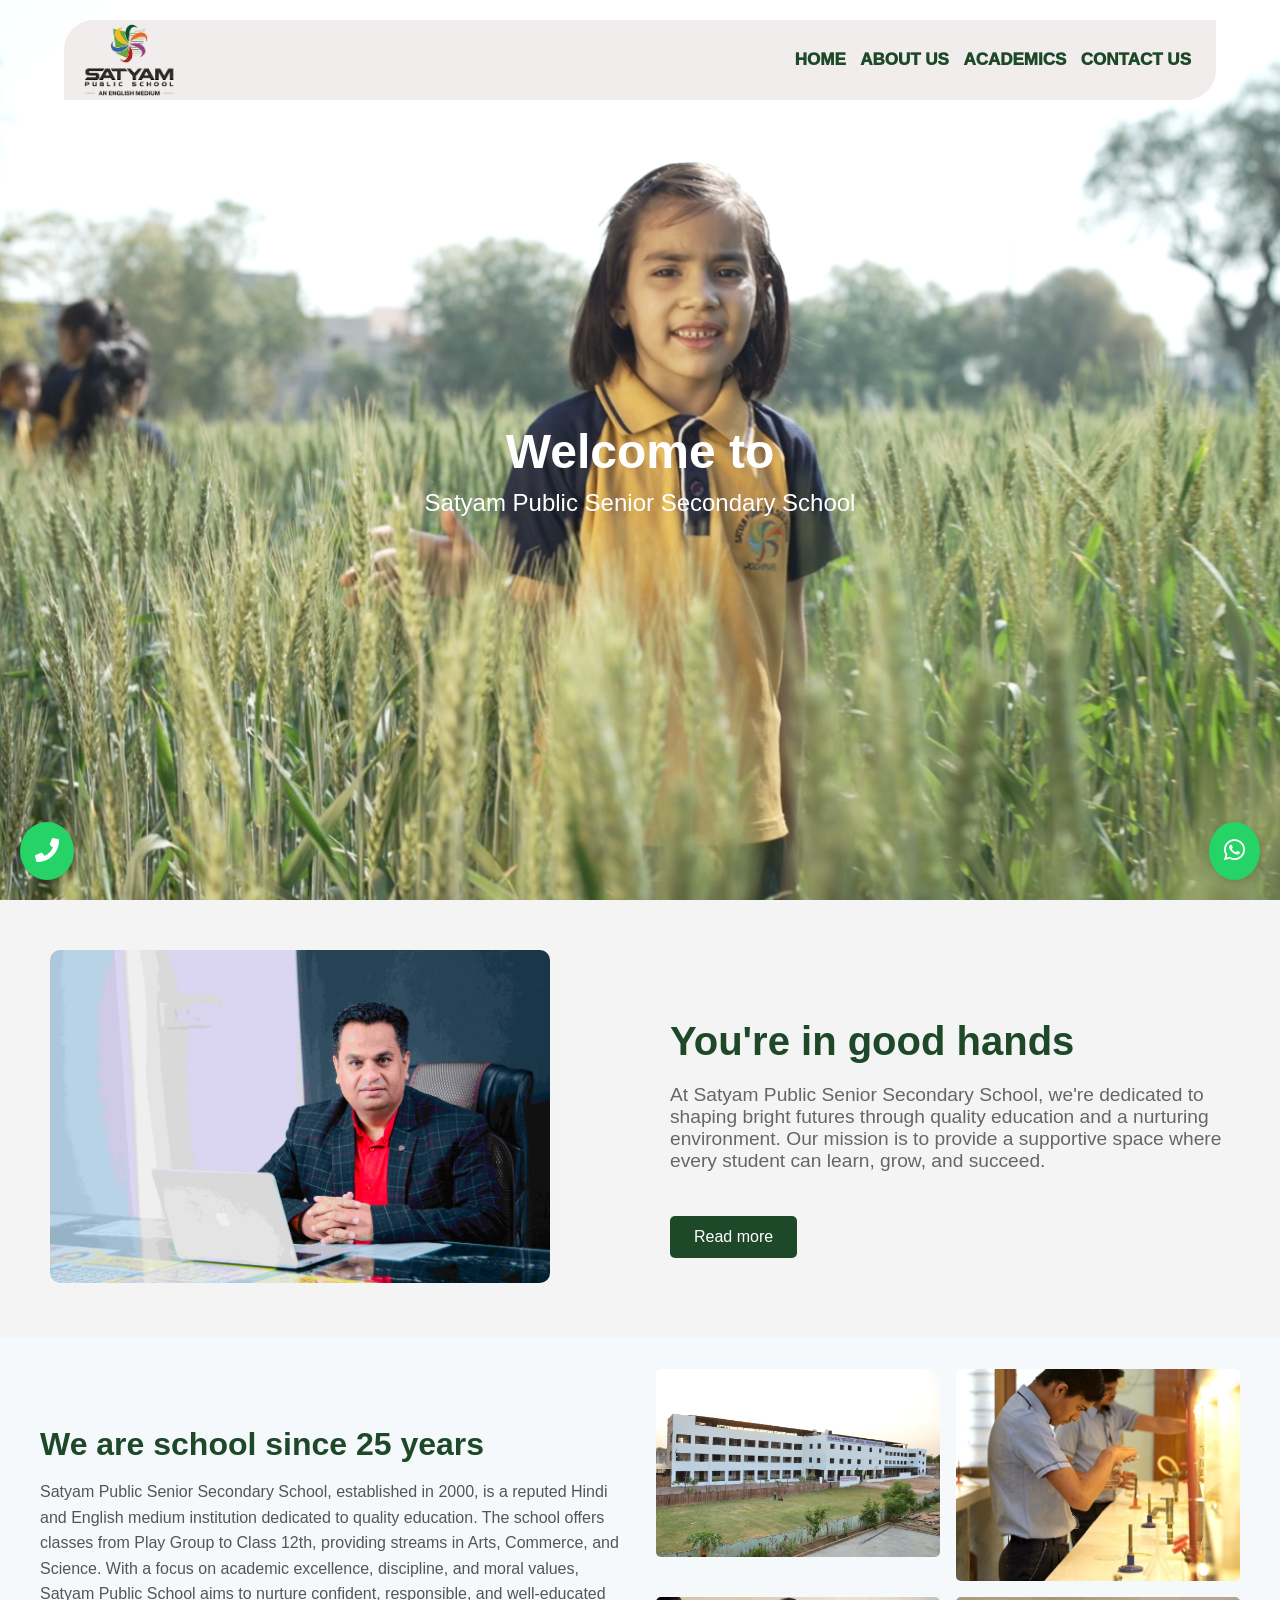
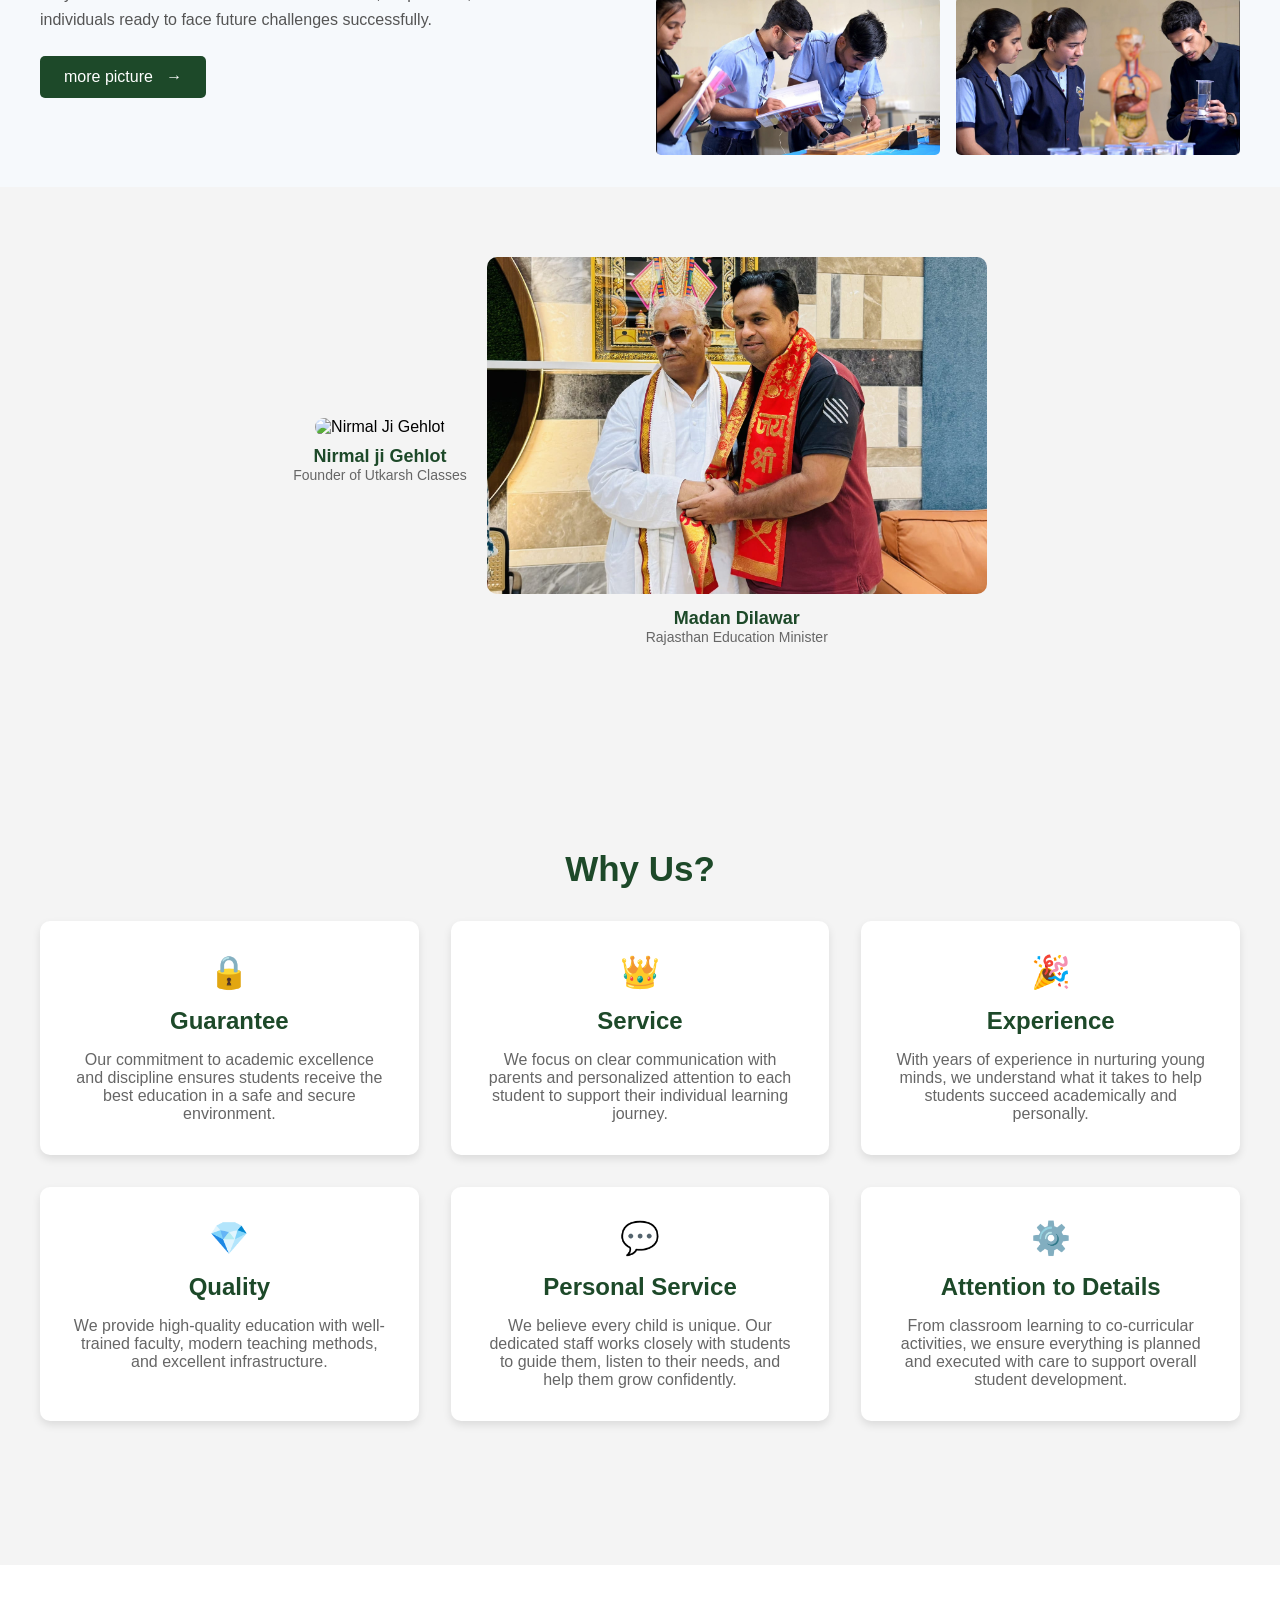
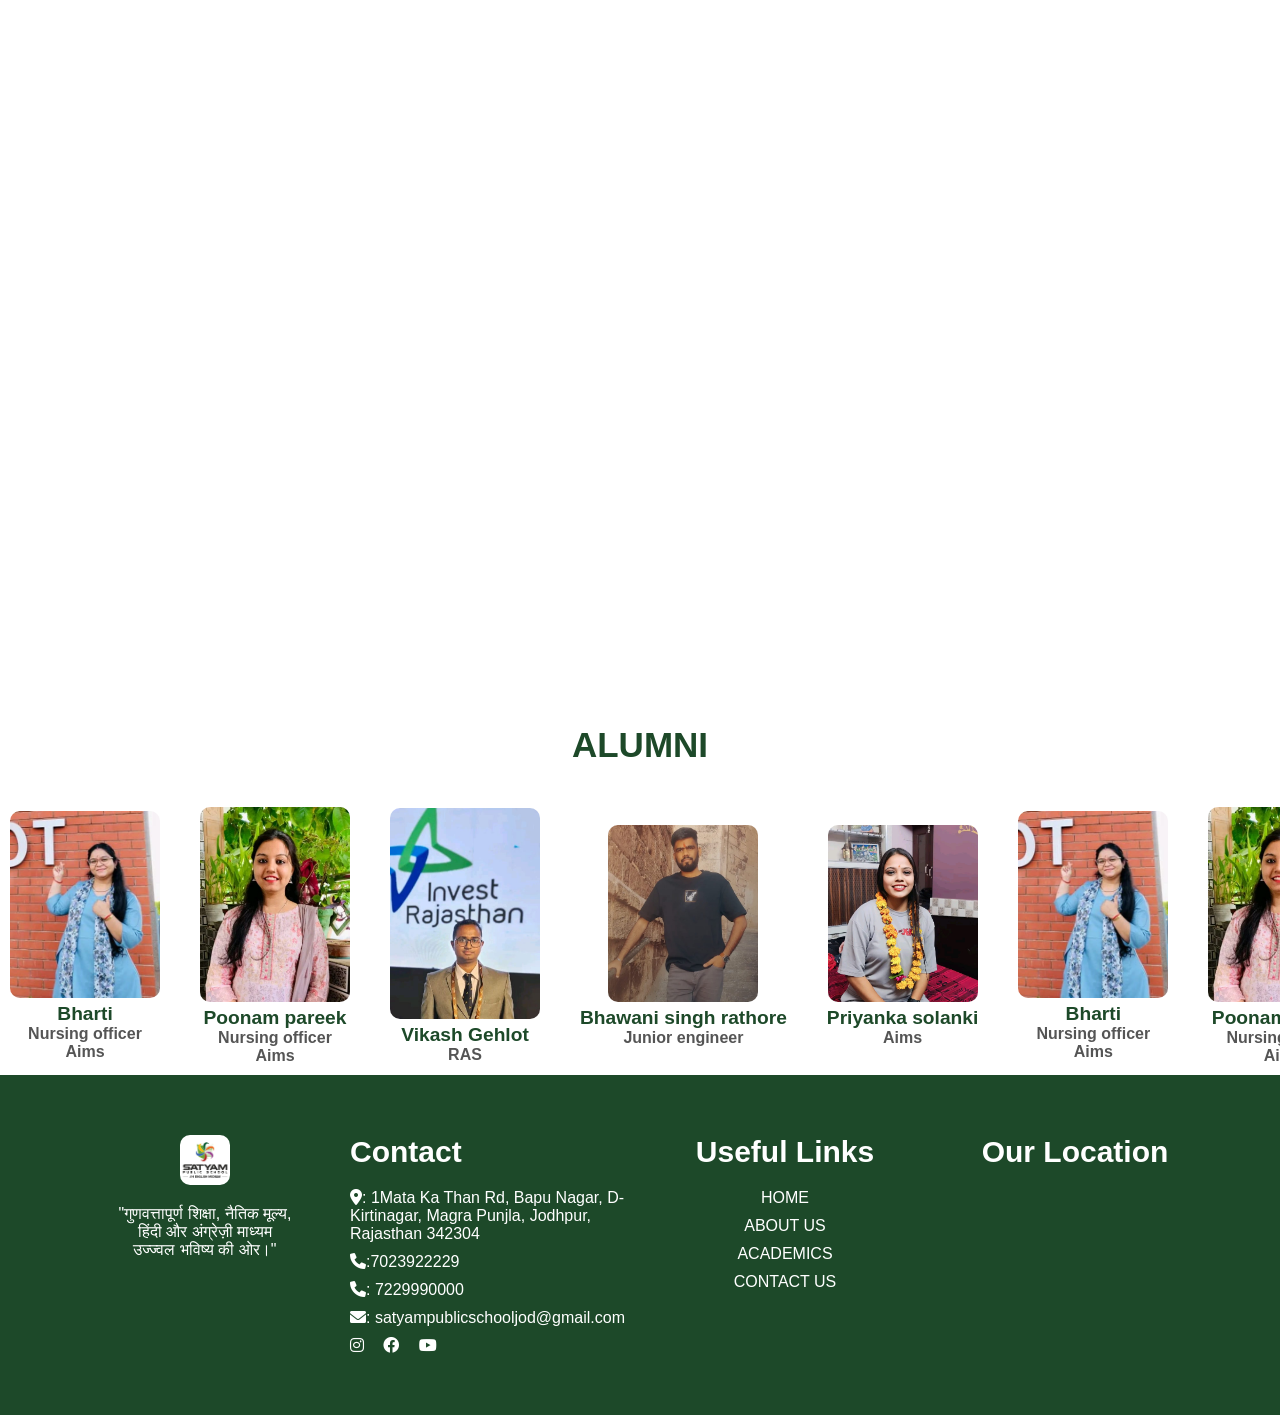
==== index.html @ 2b86de02 "your message here" ====
<!DOCTYPE html>
<html lang="en">
  <head>
    <meta charset="UTF-8" />
    <meta name="description" />

    <meta name="viewport" content="width=device-width, initial-scale=1.0" />
    <title>Satyam public secnior secoundary school</title>

    <link rel="stylesheet" href="home.css" />
    <link rel="stylesheet" href="phone.css" />
    <link
      rel="stylesheet"
      href="https://cdnjs.cloudflare.com/ajax/libs/font-awesome/6.0.0-beta2/css/all.min.css"
      integrity="sha512-YWzhKL2whUzgiheMoBFwW8CKV4qpHQAEuvilg9FAn5VJUDwKZZxkJNuGM4XkWuk94WCrrwslk8yWNGmY1EduTA=="
      crossorigin="anonymous"
      referrerpolicy="no-referrer"
    />
    <link rel="icon" href="satyamlogo.png" type="image/x-icon" />

    <!-- Font Awesome Link for Icons -->
    <link
      rel="stylesheet"
      href="https://cdnjs.cloudflare.com/ajax/libs/font-awesome/5.15.3/css/all.min.css"
    />
  </head>
  <body>
    <!-- Navbar -->
    <nav class="navbar">
      <!-- Checkbox for toggling menu -->
      <input type="checkbox" id="check" />

      <!-- Menu icon -->
      <label for="check" class="checkbtn">
        <i class="fas fa-bars"></i>
      </label>

      <!-- Site logo -->
      <img
        class="logo_img"
        src="satyamlogo.png"
        alt="Satyam Public Senior Secondary School Logo"
      />
      <!-- Navigation links -->
      <ul>
        <li><a class="active" href="index.html">HOME</a></li>
        <li><a href="aboutus.html">ABOUT US</a></li>
        <li><a href="ACADEMICS.html">ACADEMICS</a></li>
        <li><a href="contect_us.html">CONTACT US</a></li>
      </ul>
    </nav>

    <!-- Slider -->
    <div class="slider">
      <!-- Centered content -->
      <div class="centered-content">
        <h1>Welcome to</h1>
        <p>Satyam Public Senior Secondary School</p>
      </div>
    </div>

    <!-- Phone Icon -->
    <a href="tel:+7229990000" class="phone-icon">
      <i class="fas fa-phone"></i>
    </a>

    <!-- WhatsApp Icon -->
    <a href="https://wa.me/7229990000" class="whatsapp-icon" target="_blank">
      <i class="fab fa-whatsapp"></i>
    </a>

    <section class="content-wrapper">
      <div class="image-container">
        <img src="sunil_sir.jpg" />
      </div>

      <div class="text-container">
        <h1>You're in good hands</h1>
        <p>
          At Satyam Public Senior Secondary School, we're dedicated to shaping
          bright futures through quality education and a nurturing environment.
          Our mission is to provide a supportive space where every student can
          learn, grow, and succeed.
        </p>
        <a href="aboutus.html" class="learn-more-btn">Read more</a>
      </div>
    </section>

    <!--cards -->

    <section class="school-section">
      <div class="school-container">
        <!-- Text Content -->
        <div class="school-text">
          <h2>We are school since 25 years</h2>
          <p>
            Satyam Public Senior Secondary School, established in 2000, is a
            reputed Hindi and English medium institution dedicated to quality
            education. The school offers classes from Play Group to Class 12th,
            providing streams in Arts, Commerce, and Science. With a focus on
            academic excellence, discipline, and moral values, Satyam Public
            School aims to nurture confident, responsible, and well-educated
            individuals ready to face future challenges successfully.
          </p>
          <a href="Gallery.html" class="learn-more-btn"
            >more picture &nbsp; &rarr;</a
          >
        </div>

        <!-- Image Grid -->
        <div class="school-images">
          <img src="home2.jpg" alt="Students studying" />
          <img src="p12.jpg" alt="Graduates smiling" />
          <img src="p15.jpg" alt="Student in classroom" />
          <img src="p13.jpg" alt="Student in classroom" />
        </div>
      </div>
    </section>
    <!-- nirmal ji and madan ji -->

    <section class="content-section">
      <div class="content">
        <div class="image-left">
          <img src="nirmalji.jpg" alt="Nirmal Ji Gehlot" />
          <div class="caption">
            <p class="name">Nirmal ji Gehlot</p>
            <p class="role">Founder of Utkarsh Classes</p>
          </div>
        </div>
        <div class="image-right">
          <img src="madanji.jpg" alt="Madan Dilawar" />
          <div class="caption">
            <p class="name">Madan Dilawar</p>
            <p class="role">Rajasthan Education Minister</p>
          </div>
        </div>
      </div>
    </section>

    <!-- nirmal ji-->

    <!-- our company -->
    <div class="our_company">
      <div class="why-us-container">
        <h1>Why Us?</h1>
        <div class="why-us-grid">
          <div class="card">
            <div class="icon">🔒</div>
            <h2>Guarantee</h2>
            <p>
              Our commitment to academic excellence and discipline ensures
              students receive the best education in a safe and secure
              environment.
            </p>
          </div>
          <div class="card">
            <div class="icon">👑</div>
            <h2>Service</h2>
            <p>
              We focus on clear communication with parents and personalized
              attention to each student to support their individual learning
              journey.
            </p>
          </div>
          <div class="card">
            <div class="icon">🎉</div>
            <h2>Experience</h2>
            <p>
              With years of experience in nurturing young minds, we understand
              what it takes to help students succeed academically and
              personally.
            </p>
          </div>
          <div class="card">
            <div class="icon">💎</div>
            <h2>Quality</h2>
            <p>
              We provide high-quality education with well-trained faculty,
              modern teaching methods, and excellent infrastructure.
            </p>
          </div>
          <div class="card">
            <div class="icon">💬</div>
            <h2>Personal Service</h2>
            <p>
              We believe every child is unique. Our dedicated staff works
              closely with students to guide them, listen to their needs, and
              help them grow confidently.
            </p>
          </div>
          <div class="card">
            <div class="icon">⚙️</div>
            <h2>Attention to Details</h2>
            <p>
              From classroom learning to co-curricular activities, we ensure
              everything is planned and executed with care to support overall
              student development.
            </p>
          </div>
        </div>
      </div>
    </div>
    <!--video-->
    <div class="video-container">
      <iframe
        width="560"
        height="315"
        src="https://www.youtube.com/embed/mj-aAls_zeQ?si=mQ3o7XZfBDCzKfNM"
        title="YouTube video player"
        frameborder="0"
        allow="accelerometer; autoplay; clipboard-write; encrypted-media; gyroscope; picture-in-picture; web-share"
        referrerpolicy="strict-origin-when-cross-origin"
        allowfullscreen
      ></iframe>
    </div>

    <!--video end-->

    <!-- client slider -->
    <div class="client_slider_container">
      <h1>ALUMNI</h1>
      <div class="client_slider">
        <div class="client_slide_item">
          <img src="alumini_1.jpg" alt="Image 1" />
          <h1>Bharti</h1>
          <h2>Nursing officer</h2>
          <h2>Aims</h2>
        </div>
        <div class="client_slide_item">
          <img src="alumini_2.jpg" alt="Image 2" />
          <h1>Poonam pareek</h1>
          <h2>Nursing officer</h2>
          <h2>Aims</h2>
        </div>
        <div class="client_slide_item">
          <img src="alumini_3.jpg" alt="Image 3" />
          <h1>Vikash Gehlot</h1>
          <h2>RAS</h2>
        </div>
        <div class="client_slide_item">
          <img src="Alumini_4.jpg" alt="Image 4" />
          <h1>Bhawani singh rathore</h1>
          <h2>Junior engineer</h2>
        </div>
        <div class="client_slide_item">
          <img src="Alumibni_5.jpg" alt="Image 5" />
          <h1>Priyanka solanki</h1>
          <h2>Aims</h2>
        </div>
        <div class="client_slide_item">
          <img src="alumini_1.jpg" alt="Image 1" />
          <h1>Bharti</h1>
          <h2>Nursing officer</h2>
          <h2>Aims</h2>
        </div>
        <div class="client_slide_item">
          <img src="alumini_2.jpg" alt="Image 2" />
          <h1>Poonam pareek</h1>
          <h2>Nursing officer</h2>
          <h2>Aims</h2>
        </div>
        <div class="client_slide_item">
          <img src="alumini_3.jpg" alt="Image 3" />
          <h1>Vikash Gehlot</h1>
          <h2>RAS</h2>
        </div>
        <div class="client_slide_item">
          <img src="Alumini_4.jpg" alt="Image 4" />
          <h1>Bhawani singh rathore</h1>
          <h2>Junior engineer</h2>
        </div>
        <div class="client_slide_item">
          <img src="Alumibni_5.jpg" alt="Image 5" />
          <h1>Priyanka solanki</h1>
          <h2>Aims</h2>
        </div>
      </div>
    </div>

    <!-- footer-->
    <footer>
      <div class="container">
        <!-- First Column: Logo and Content -->
        <div class="footer-column First_coloumn">
          <img class="footer_logo" src="footerlogo.png" alt="Logo" />
          <p class="footer_content">
            "गुणवत्तापूर्ण शिक्षा, नैतिक मूल्य, <br />
            हिंदी और अंग्रेज़ी माध्यम <br />उज्ज्वल भविष्य की ओर।"<br />
          </p>
        </div>

        <!-- Second Column: Contact Information -->
        <div class="footer-column secound_coloumn">
          <h3>Contact</h3>
          <p>
            <i class="fa-solid fa-location-dot"></i>: 1Mata Ka Than Rd, Bapu
            Nagar, D-Kirtinagar, Magra Punjla, Jodhpur, Rajasthan 342304
          </p>
          <p>
            <i class="fa-solid fa-phone"></i>:<a href="tel:+7023922229"
              >7023922229</a
            >
          </p>
          <p>
            <i class="fa-solid fa-phone"></i>:<a href="tel:+7229990000">
              7229990000</a
            >
          </p>
          <p><i class="fa-solid fa-envelope"></i>: satyampublicschooljod@gmail.com</p>
          <div class="social-icons">
            <a
              href="https://www.instagram.com/satyam_public_sen_sec_school?igsh=MTFramhuNTJibDZpdg=="
              target="_blank"
              ><i class="fa-brands fa-instagram"></i
            ></a>
            <a
              href="https://www.facebook.com/sunilgehlot9983702000"
              target="_blank"
              ><i class="fa-brands fa-facebook"></i
            ></a>
            <a
              href="https://www.youtube.com/@satyampublicschooljod"
              target="_blank"
              ><i class="fa-brands fa-youtube"></i
            ></a>
          </div>
        </div>

        <!-- Third Column: Useful Links -->
        <div class="footer-column third_column">
          <h3>Useful Links</h3>
          <a href="index.html">HOME</a>
          <a href="aboutus.html">ABOUT US</a>
          <a href="ACADEMICS.html">ACADEMICS</a>
          <a href="contect_us.html">CONTACT US</a>
        </div>
        <!-- Fourth Column: Google Map Embed -->
        <div class="footer-column fouth_column">
          <h3>Our Location</h3>
          <iframe
            src="https://www.google.com/maps/embed?pb=!1m18!1m12!1m3!1d28608.687109508235!2d73.03326017431644!3d26.323718200000005!2m3!1f0!2f0!3f0!3m2!1i1024!2i768!4f13.1!3m3!1m2!1s0x39418d005a1f22eb%3A0x8213be9ae6f7bee9!2sSATYAM%20PUBLIC%20SENIOR%20SECONDARY%20SCHOOL!5e0!3m2!1sen!2sin!4v1759760989002!5m2!1sen!2sin"
            style="border: 0"
            allowfullscreen=""
            loading="lazy"
            referrerpolicy="no-referrer-when-downgrade"
          ></iframe>
        </div>
      </div>
    </footer>

    <script src="NGTP.js"></script>
  </body>
</html>
---- home.css ----
/* General Style */
* {
  margin: 0;
  padding: 0;
  box-sizing: border-box;
  font-family: Arial, sans-serif;
}

/* Navbar */
.navbar {
  border-top-left-radius: 30px;
  border-bottom-right-radius: 30px;
  position: absolute;
  top: 20px;
  left: 5%;
  right: 5%;
  height: 80px;
  width: 90%;
  background-color: rgb(241, 237, 237);
  /*background: rgba(0, 0, 0, 0.5); /* Transparent background */
  padding: 15px;
  z-index: 10;
  display: flex;
  align-items: center;
  justify-content: space-between;
}

.logo {
  height: auto;
  margin-left: 40px;
}
.logo_img {
  height: auto;
  width: 100px;
}
nav ul {
  float: right;
  margin-right: 5px;
}

nav ul li {
  display: inline-block;
  line-height: 80px;
}

nav ul li a {
  font-size: 17px;
  padding: 7px 5px;
  border-radius: 3px;
  font-weight: 1000;
  text-transform: uppercase;
  text-decoration: none;
  color: #1d4929;
}
nav ul li a:hover {
  text-decoration: underline;
  text-decoration-thickness: 2px;
  color: #1d4929;
}

.checkbtn {
  font-size: 22px;
  color: #1d4929;
  float: right;
  line-height: 80px;
  margin-right: 30px;
  cursor: pointer;
  display: none;
}

#check {
  display: none;
}

@media (max-width: 1050px) {
  nav ul li a {
    font-size: 16px;
  }
}
/* Slider container */
.slider {
  position: relative;
  width: 100%;
  height: 100vh; /* Full screen height */
  overflow: hidden;
  background-image: url(bg1.png);
  background-size: cover; /* Makes sure the image covers the entire div */
  background-position: center; /* Centers the background image */
  background-repeat: no-repeat;
  animation: slide 20s ease-in-out 5s infinite;
}

/* Keyframes for automatic sliding */
@keyframes slide {
  0% {
    background-image: url(bg1.png);
  }
  25% {
    background-image: url(bg5.png);
  }
  50% {
    background-image: url(bg3.JPG);
  }
  75% {
    background-image: url(bg4.png);
  }
  100% {
    background-image: url(bg5.png);
  }
}

/* Centered Content */
.centered-content {
  position: absolute;
  top: 50%;
  left: 50%;
  transform: translate(-50%, -50%);
  text-align: center;
  color: #fff;
  z-index: 5;
}

.centered-content h1 {
  font-size: 3em;
  margin-bottom: 10px;
  color: #fff;
}

.centered-content p {
  font-size: 1.5em;
}

/* Styling the phone icon */
.phone-icon {
  position: fixed;
  bottom: 20px;
  left: 20px;
  background-color: #25d366; /* WhatsApp-like green for consistency */
  color: white;
  font-size: 24px;
  padding: 15px;
  border-radius: 50%;
  box-shadow: 0px 2px 10px rgba(0, 0, 0, 0.2);
  text-decoration: none;
  z-index: 1000;
  transition: background-color 0.3s ease;
}

.phone-icon:hover {
  background-color: #128c7e; /* Darker green on hover */
}

/* Styling the WhatsApp icon */
.whatsapp-icon {
  position: fixed;
  bottom: 20px;
  right: 20px;
  background-color: #25d366; /* WhatsApp green */
  color: white;
  font-size: 24px;
  padding: 15px;
  border-radius: 50%;
  box-shadow: 0px 2px 10px rgba(0, 0, 0, 0.2);
  text-decoration: none;
  z-index: 1000;
  transition: background-color 0.3s ease;
}

.whatsapp-icon:hover {
  background-color: #128c7e; /* Darker green on */
}

.content-wrapper {
  background-color: #f4f4f4;
  display: flex;
  flex-direction: row;
  justify-content: space-between;
  align-items: center;
  padding: 50px;
  max-width: 100%;
  margin: 0 auto;
  flex-wrap: wrap;
}

.image-container {
  flex: 1;
  max-width: 50%;
}

.image-container img {
  width: 500px;
  height: auto;
}

.text-container {
  flex: 1;
  max-width: 50%;
  padding-left: 30px;
  display: flex;
  flex-direction: column;
  align-items: start;
}

.text-container h1 {
  color: #1d4929;
  font-size: 35px;
  font-size: 2.5rem;
  margin-bottom: 20px;
}

.text-container p {
  font-size: 1.2rem;
  margin-bottom: 20px;
  color: #666;
}

.text-container .btn {
  height: 50px;
  width: 150px;
  background-color: #1d4929;

  color: white;
  padding: 10px 20px;
  text-decoration: none;
  border-bottom-right-radius: 20px;
  display: flex;
  align-items: center;
  justify-content: center;
}

.text-container .btn:hover {
  background-color: #1d4929;
}

/* client slider */
.client_slider_container {
  overflow: hidden;
  width: 100%;
  position: relative;
}
.client_slider_container h1 {
  text-align: center;
}

.client_slider {
  display: flex;
  gap: 20px;
  animation: client_slide 40s linear infinite;
}

.client_slide_item {
  flex: 0 0 auto;
  text-align: center;
  padding: 10px;
  display: flex;
  flex-direction: column;
  align-items: center;
  justify-content: center;
}

.client_slide_item img {
  max-width: 150px;
  height: auto;
  display: block;
  margin: 0 auto;
}

/* Text styles */
.client_slide_item h1 {
  font-size: 1.2em;
  margin: 5px 0 0;
}

.client_slide_item h2 {
  font-size: 1em;
  color: #555;
  margin: 0;
}

/* Keyframe animation */
@keyframes client_slide {
  0% {
    transform: translateX(0);
  }
  100% {
    transform: translateX(-100%);
  }
}

/* Responsive design for smaller screens */
@media (max-width: 768px) {
  .client_slide_item {
    width: 25%; /* Show 4 items per row */

    display: flex;
    flex-direction: column;
    align-items: center;
    justify-content: center;
  }
}

@media (max-width: 480px) {
  .client_slide_item {
    width: 50%; /* Show 2 items per row */

    display: flex;
    flex-direction: column;
    align-items: center;
    justify-content: center;
  }
}

/* our services */
.our_company {
  font-family: Arial, sans-serif;
  display: flex;
  justify-content: center;
  align-items: center;
  min-height: 100vh;
  background-color: #f4f4f4;
}

.why-us-container {
  width: 100%;
  max-width: 1200px;
  text-align: center;
}

h1 {
  margin-top: 40px;
  margin-bottom: 2rem;
  color: #1d4929;
  font-size: 35px;
}

.why-us-grid {
  display: flex;
  flex-wrap: wrap;
  justify-content: space-between;
  gap: 2rem;
}

.card {
  background-color: white;
  border-radius: 10px;
  box-shadow: 0 4px 8px rgba(0, 0, 0, 0.1);
  padding: 2rem;
  width: calc(33% - 2rem);
  flex-grow: 1;
}

.card h2 {
  margin-top: 1rem;
  margin-bottom: 1rem;
  font-size: 1.5rem;
  color: #1d4929;
}

.card p {
  color: #666;
  font-size: 1rem;
}

.icon {
  font-size: 2rem;
  color: #1d4929;
}

/* Responsive Design */
@media (max-width: 1024px) {
  .card {
    width: calc(50% - 1rem);
  }
}

@media (max-width: 768px) {
  .card {
    width: 90%;
  }
}

/* footer */
footer {
  background-color: #1d4929;
  color: #fff;
  padding: 40px 0;
  text-align: left;
}

.container {
  display: flex;
  flex-wrap: wrap;
  justify-content: space-between;
  max-width: 1200px;
  margin: 0 auto;
  padding: 0 20px;
}

.footer-column {
  flex: 1;
  min-width: 220px;
  margin: 20px 0;
}

.footer_logo {
  height: 300px;
  width: auto;
}

.footer-column h3 {
  font-size: 20px;
  margin-bottom: 20px;
}

.footer-column p,
.footer-column ul,
.footer-column a {
  color: #fff;
  margin-bottom: 10px;
}

.social-icons a {
  color: #fff;
  margin-right: 15px;
  text-decoration: none;
}

iframe {
  border: 0;
}

@media screen and (max-width: 768px) {
  .container {
    flex-direction: column;
  }

  .footer-column {
    text-align: center;
  }

  iframe {
    width: 100%;
  }
  .third_column h3 {
    text-align: center;
  }
  .third_column a {
    text-align: center;
  }

}

/* first coloumn*/
.First_coloumn {
  display: flex;
  flex-direction: column;
  align-items: center;
  justify-content: start;
}
.footer-column img {
  height: 50px;
}
.footer_content {
  margin-top: 20px;
  text-align: center;
}
/* secound  coloumn*/

.secound_coloumn h3 {
  color: #fff;
  font-size: 30px;
}
.secound_coloumn p,
a {
  text-decoration: none;
}
/* thired  coloumn*/
.third_column {
  color: white;
  display: flex;
  flex-direction: column;
  align-items: center;
}
.third_column h3 {
  color: #fff;
  font-size: 30px;
}

.fouth_column h3 {
  text-align: center;
  color: #fff;
  font-size: 30px;
}

/*footer end */

.video-container {
  position: relative;
  padding-bottom: 56.25%; /* 16:9 ratio */
  height: 0;
  overflow: hidden;
  max-width: 100%;
}

.video-container iframe {
  position: absolute;
  top: 0;
  left: 0;
  width: 100%;
  height: 100%;
}

/* Section Styling */
.school-section {
  padding: 2rem;
  background-color: #f6f9fc;
}

.school-container {
  max-width: 1200px;
  margin: 0 auto;
  display: flex;
  flex-wrap: wrap;
  gap: 2rem;
  justify-content: space-between;
  align-items: center;
}

/* Text Content */
.school-text {
  flex: 1 1 400px;
  min-width: 300px;
}

.school-text h2 {
  color: #1d4929;
  font-size: 2rem;
  margin-bottom: 1rem;
}

.school-text p {
  line-height: 1.6;
  color: #555;
}

.learn-more-btn {
  display: inline-block;
  margin-top: 1.5rem;
  padding: 0.75rem 1.5rem;
  background-color: #1d4929;
  color: white;
  border-radius: 5px;
  text-decoration: none;
}

/* Image Grid */
.school-images {
  flex: 1 1 400px;
  min-width: 300px;
  display: grid;
  grid-template-columns: repeat(2, 1fr);
  gap: 1rem;
}

.school-images img {
  width: 100%;
  height: auto;
  border-radius: 5px;
}

/* Responsive */
@media (max-width: 768px) {
  .school-container {
    flex-direction: column;
  }

  .school-images {
    grid-template-columns: 1fr;
  }
}

/* nirmal ji and madan ji css */
/* Section styling */
.content-section {
  display: flex;
  justify-content: center;
  align-items: center;
  padding: 20px;
  background-color: #f4f4f4;
}

.content {
  margin-top: 50px;
  display: flex;
  justify-content: space-between;
  align-items: center;
  gap: 20px;
}

/* Image container styles */
.image-left,
.image-right {
  flex: 1;
  text-align: center;
}

/* Image styling */
img {
  width: 500px;
  height: auto;
  border-radius: 10px;
}

/* Caption text styling */
.caption {
  margin-top: 10px;
}

.name {
  font-size: 18px;
  font-weight: bold;
  color: #1d4929;
}

.role {
  font-size: 14px;
  color: #666;
}

/* Responsive design */
@media (max-width: 768px) {
  .content {
    flex-direction: column;
    align-items: center;
  }

  .image-left,
  .image-right {
    margin-bottom: 20px;
  }
  img {
    width: 80%;
    height: auto;
    border-radius: 10px;
  }
}
---- phone.css ----
/* Responsive about us home */
@media (max-width: 1100px) {
  .content-wrapper {
    flex-direction: column;
    padding: 20px;
  }
  .image-container img {
    width: 80%;
    height: auto;
  }
  .image-container,
  .text-container {
    max-width: 100%;
    padding: 0;
    display: flex;
    flex-direction: column;
    align-items: center;
    justify-content: center;
  }

  .text-container {
    padding-top: 20px;
  }
}

/* Responsive navbar*/
@media (max-width: 768px) {
  .centered-content h1 {
    font-size: 2em;
  }

  .centered-content p {
    font-size: 1.2em;
  }

  .checkbtn {
    display: block;
    color: #1d4929;
  }

  .logo {
    height: 90%;
  }

  ul {
    position: fixed;
    width: 100%;
    height: 100vh;
    background: white;
    top: 100px;
    left: -100%;
    text-align: center;
    transition: all 0.5s;
  }

  nav ul li {
    display: block;
    margin: 50px 0;
    line-height: 30px;
  }

  nav ul li a {
    font-size: 20px;
  }

  #check:checked ~ ul {
    left: 5%;
    right: 5%;
    top: 120px;
    height: 65%;
    width: 90%;
    font-size: 16px;
    border-bottom-right-radius: 30px;
  }
}
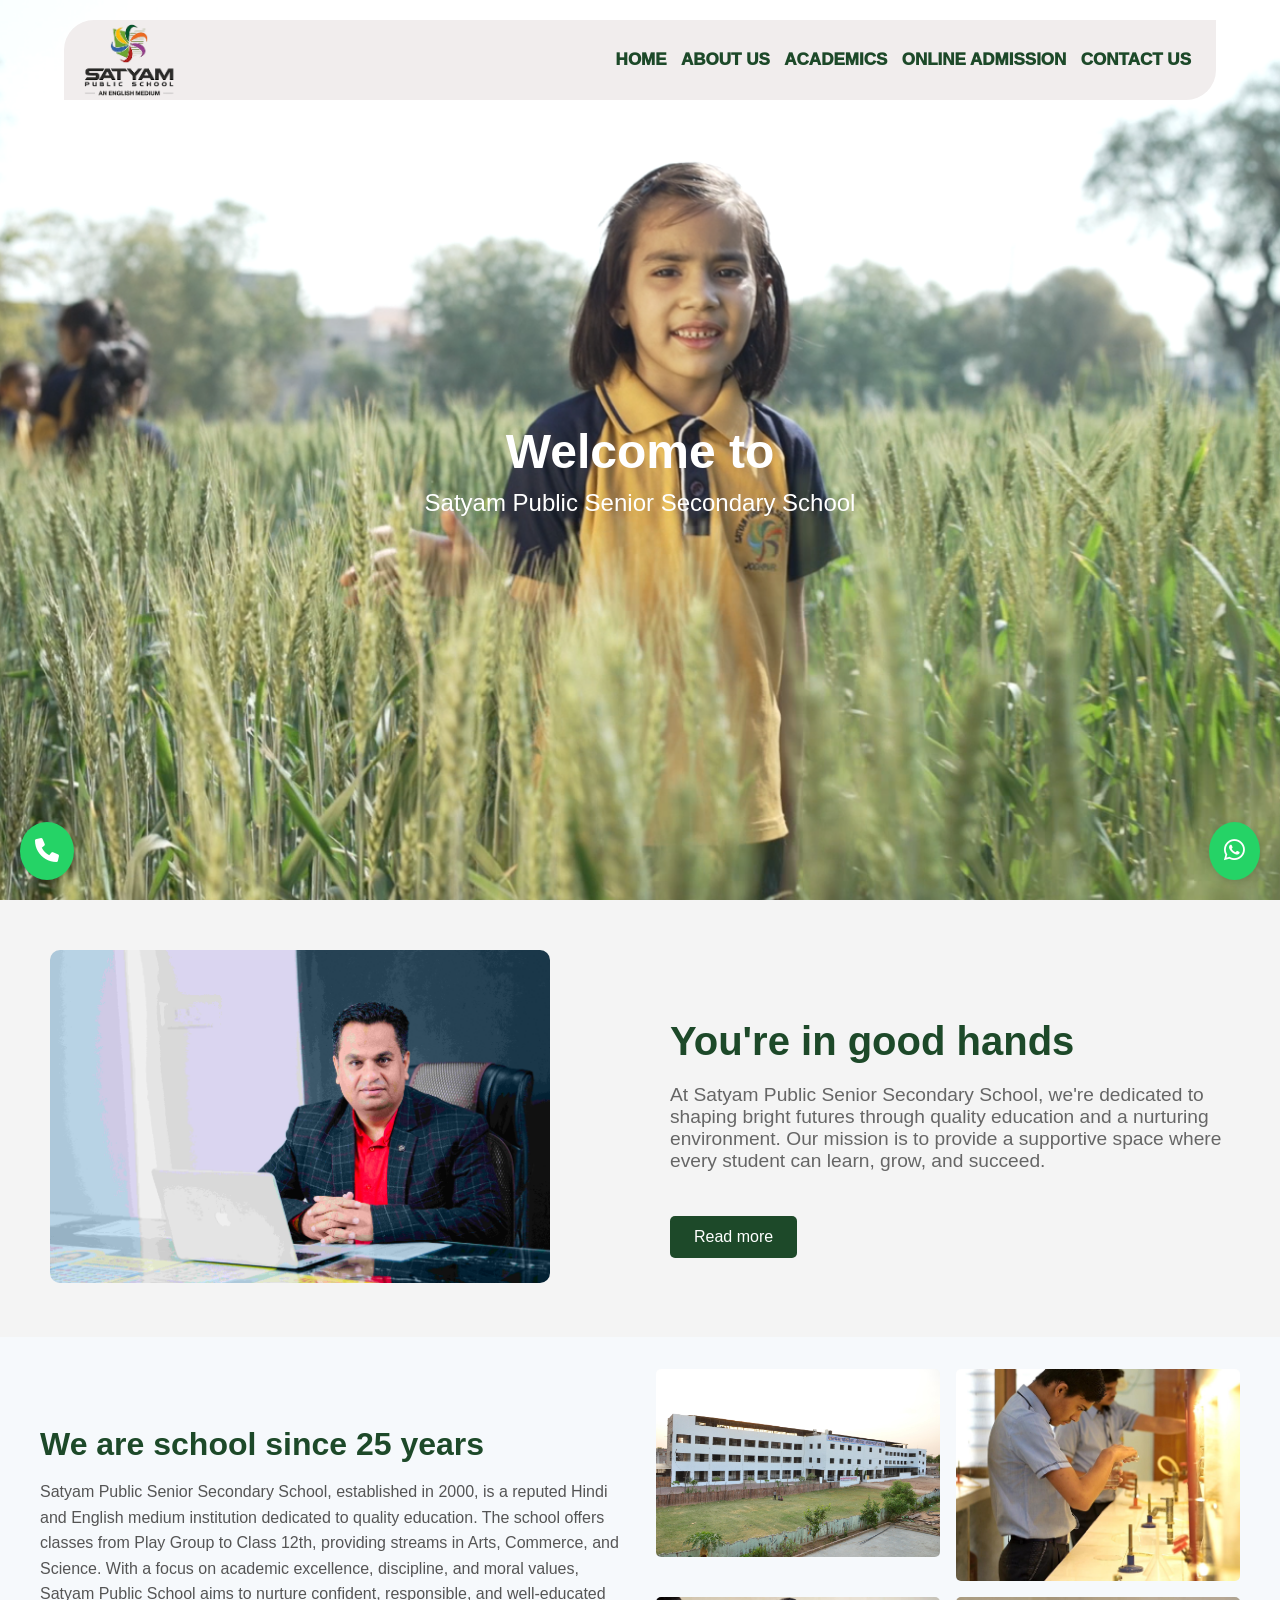
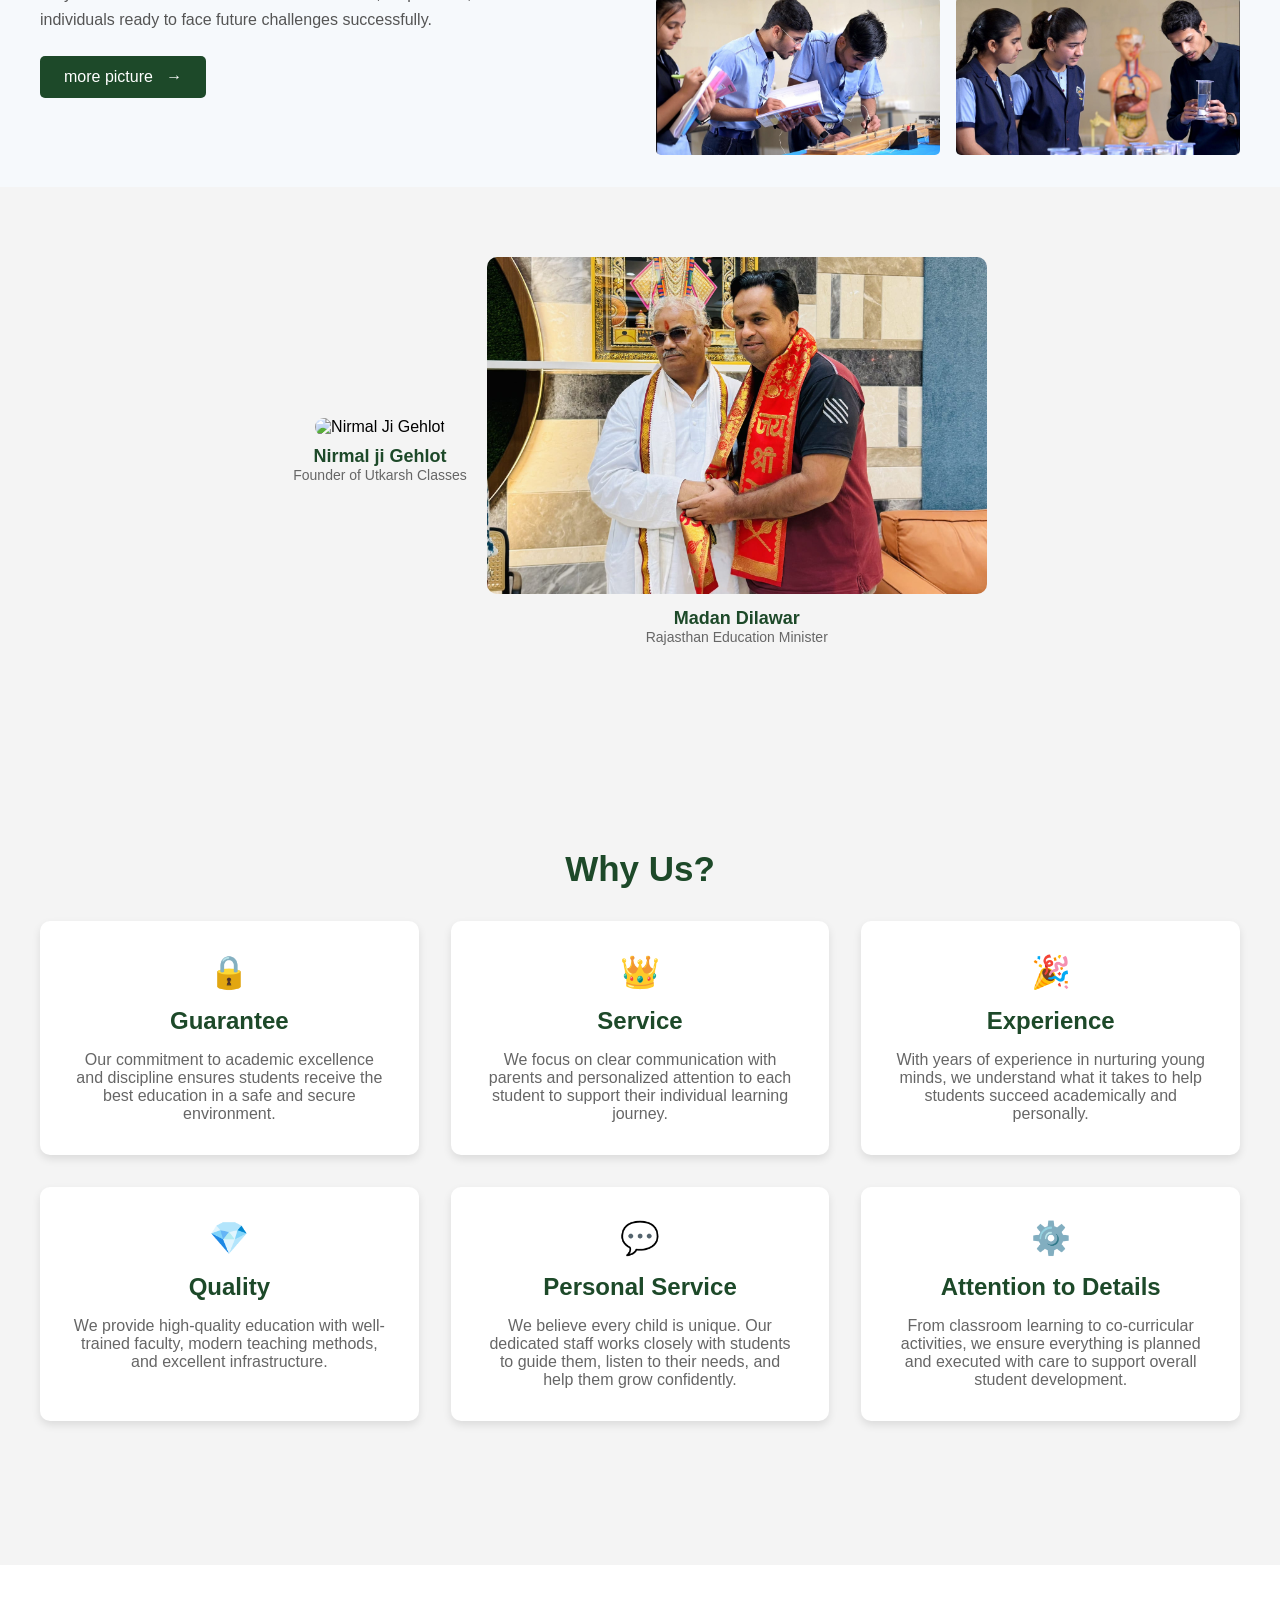
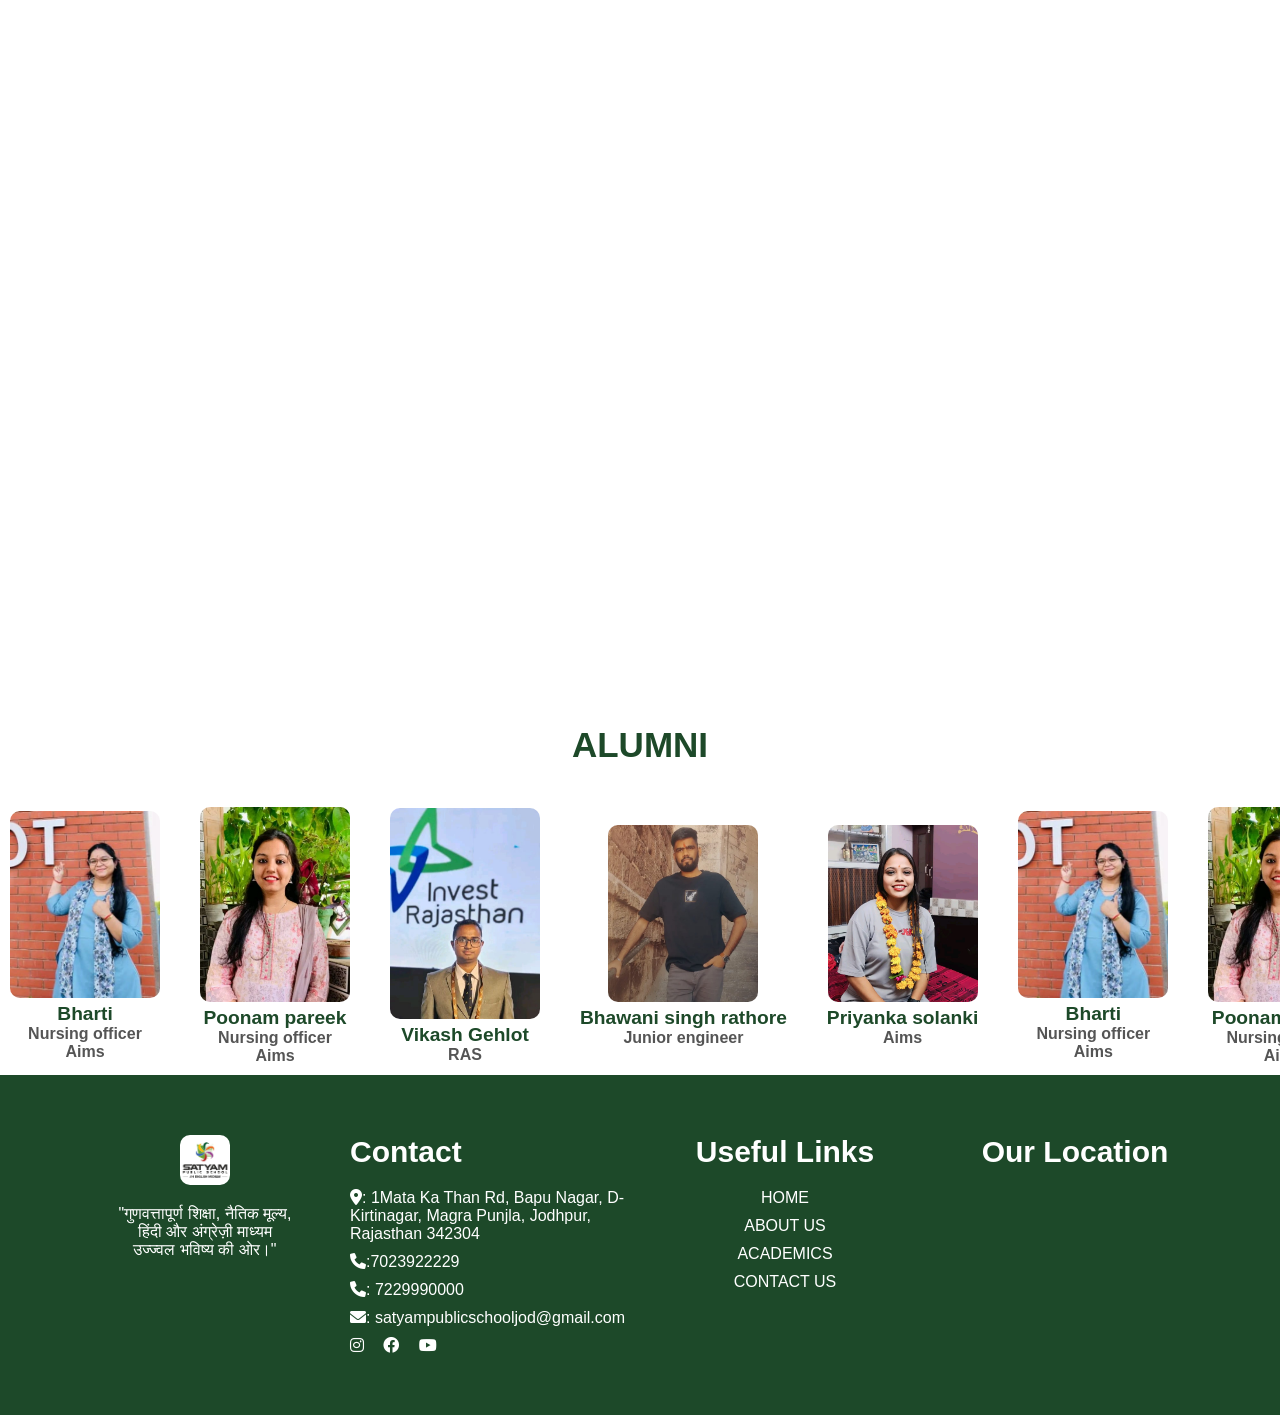
==== commit b1a08db0: "all changes" ====
--- a/index.html
+++ b/index.html
@@ -1,29 +1,97 @@
-<!DOCTYPE html>
+<!doctype html>
 <html lang="en">
   <head>
     <meta charset="UTF-8" />
-    <meta name="description" />
+
+    <title>Satyam Public Senior Secondary School Jodhpur | RBSE School</title>
+
+    <meta
+      name="description"
+      content="Satyam Public Senior Secondary School, Jodhpur (RBSE) offers quality education from Play Group to Class 12th in Hindi & English medium. Admissions Open."
+    />
+
+    <meta
+      name="keywords"
+      content="Satyam Public School Jodhpur, RBSE School Jodhpur, Best School in Jodhpur, Hindi English Medium School, Senior Secondary School Jodhpur, RBSE Admissions"
+    />
+
+    <meta name="author" content="Satyam Public Senior Secondary School" />
 
     <meta name="viewport" content="width=device-width, initial-scale=1.0" />
-    <title>Satyam public secnior secoundary school</title>
-
+
+    <!-- Canonical -->
+    <link rel="canonical" href="https://satyampublicschool.netlify.app/" />
+
+    <!-- Open Graph (Facebook / WhatsApp) -->
+    <meta
+      property="og:title"
+      content="Satyam Public Senior Secondary School Jodhpur"
+    />
+    <meta
+      property="og:description"
+      content="RBSE School in Jodhpur providing quality education with discipline and moral values. Admissions Open."
+    />
+    <meta property="og:type" content="website" />
+    <meta property="og:url" content="https://satyampublicschool.netlify.app/" />
+    <meta
+      property="og:image"
+      content="https://satyampublicschool.netlify.app/satyamlogo.png"
+    />
+
+    <!-- Twitter Card -->
+    <meta name="twitter:card" content="summary_large_image" />
+    <meta
+      name="twitter:title"
+      content="Satyam Public Senior Secondary School Jodhpur"
+    />
+    <meta
+      name="twitter:description"
+      content="Top RBSE School in Jodhpur | Play Group to Class 12th | Hindi & English Medium"
+    />
+    <meta
+      name="twitter:image"
+      content="https://satyampublicschool.netlify.app/satyamlogo.png"
+    />
+
+    <!-- Favicon -->
+    <link rel="icon" href="satyamlogo.png" type="image/x-icon" />
+
+    <!-- CSS -->
     <link rel="stylesheet" href="home.css" />
     <link rel="stylesheet" href="phone.css" />
+
+    <!-- Font Awesome -->
     <link
       rel="stylesheet"
       href="https://cdnjs.cloudflare.com/ajax/libs/font-awesome/6.0.0-beta2/css/all.min.css"
-      integrity="sha512-YWzhKL2whUzgiheMoBFwW8CKV4qpHQAEuvilg9FAn5VJUDwKZZxkJNuGM4XkWuk94WCrrwslk8yWNGmY1EduTA=="
-      crossorigin="anonymous"
-      referrerpolicy="no-referrer"
-    />
-    <link rel="icon" href="satyamlogo.png" type="image/x-icon" />
-
-    <!-- Font Awesome Link for Icons -->
-    <link
-      rel="stylesheet"
-      href="https://cdnjs.cloudflare.com/ajax/libs/font-awesome/5.15.3/css/all.min.css"
-    />
+    />
+
+    <!-- School Schema -->
+    <script type="application/ld+json">
+      {
+        "@context": "https://schema.org",
+        "@type": "School",
+        "name": "Satyam Public Senior Secondary School",
+        "url": "https://satyampublicschool.netlify.app/",
+        "logo": "https://satyampublicschool.netlify.app/satyamlogo.png",
+        "telephone": "+91-7229990000",
+        "address": {
+          "@type": "PostalAddress",
+          "streetAddress": "1 Mata Ka Than Rd, Bapu Nagar, D-Kirtinagar, Magra Punjla",
+          "addressLocality": "Jodhpur",
+          "addressRegion": "Rajasthan",
+          "postalCode": "342304",
+          "addressCountry": "IN"
+        },
+        "sameAs": [
+          "https://www.instagram.com/satyam_public_sen_sec_school",
+          "https://www.facebook.com/sunilgehlot9983702000",
+          "https://www.youtube.com/@satyampublicschooljod"
+        ]
+      }
+    </script>
   </head>
+
   <body>
     <!-- Navbar -->
     <nav class="navbar">
@@ -43,9 +111,10 @@
       />
       <!-- Navigation links -->
       <ul>
-        <li><a class="active" href="index.html">HOME</a></li>
+         <li><a class="active" href="index.html">HOME</a></li>
         <li><a href="aboutus.html">ABOUT US</a></li>
         <li><a href="ACADEMICS.html">ACADEMICS</a></li>
+        <li><a href="Admisson.html">ONLINE ADMISSION</a></li>
         <li><a href="contect_us.html">CONTACT US</a></li>
       </ul>
     </nav>
@@ -208,7 +277,15 @@
         src="https://www.youtube.com/embed/mj-aAls_zeQ?si=mQ3o7XZfBDCzKfNM"
         title="YouTube video player"
         frameborder="0"
-        allow="accelerometer; autoplay; clipboard-write; encrypted-media; gyroscope; picture-in-picture; web-share"
+        allow="
+          accelerometer;
+          autoplay;
+          clipboard-write;
+          encrypted-media;
+          gyroscope;
+          picture-in-picture;
+          web-share;
+        "
         referrerpolicy="strict-origin-when-cross-origin"
         allowfullscreen
       ></iframe>
@@ -306,7 +383,10 @@
               7229990000</a
             >
           </p>
-          <p><i class="fa-solid fa-envelope"></i>: satyampublicschooljod@gmail.com</p>
+          <p>
+            <i class="fa-solid fa-envelope"></i>:
+            satyampublicschooljod@gmail.com
+          </p>
           <div class="social-icons">
             <a
               href="https://www.instagram.com/satyam_public_sen_sec_school?igsh=MTFramhuNTJibDZpdg=="
--- a/home.css
+++ b/home.css
@@ -447,7 +447,6 @@
   .third_column a {
     text-align: center;
   }
-
 }
 
 /* first coloumn*/
@@ -491,7 +490,6 @@
   color: #fff;
   font-size: 30px;
 }
-
 /*footer end */
 
 .video-container {
